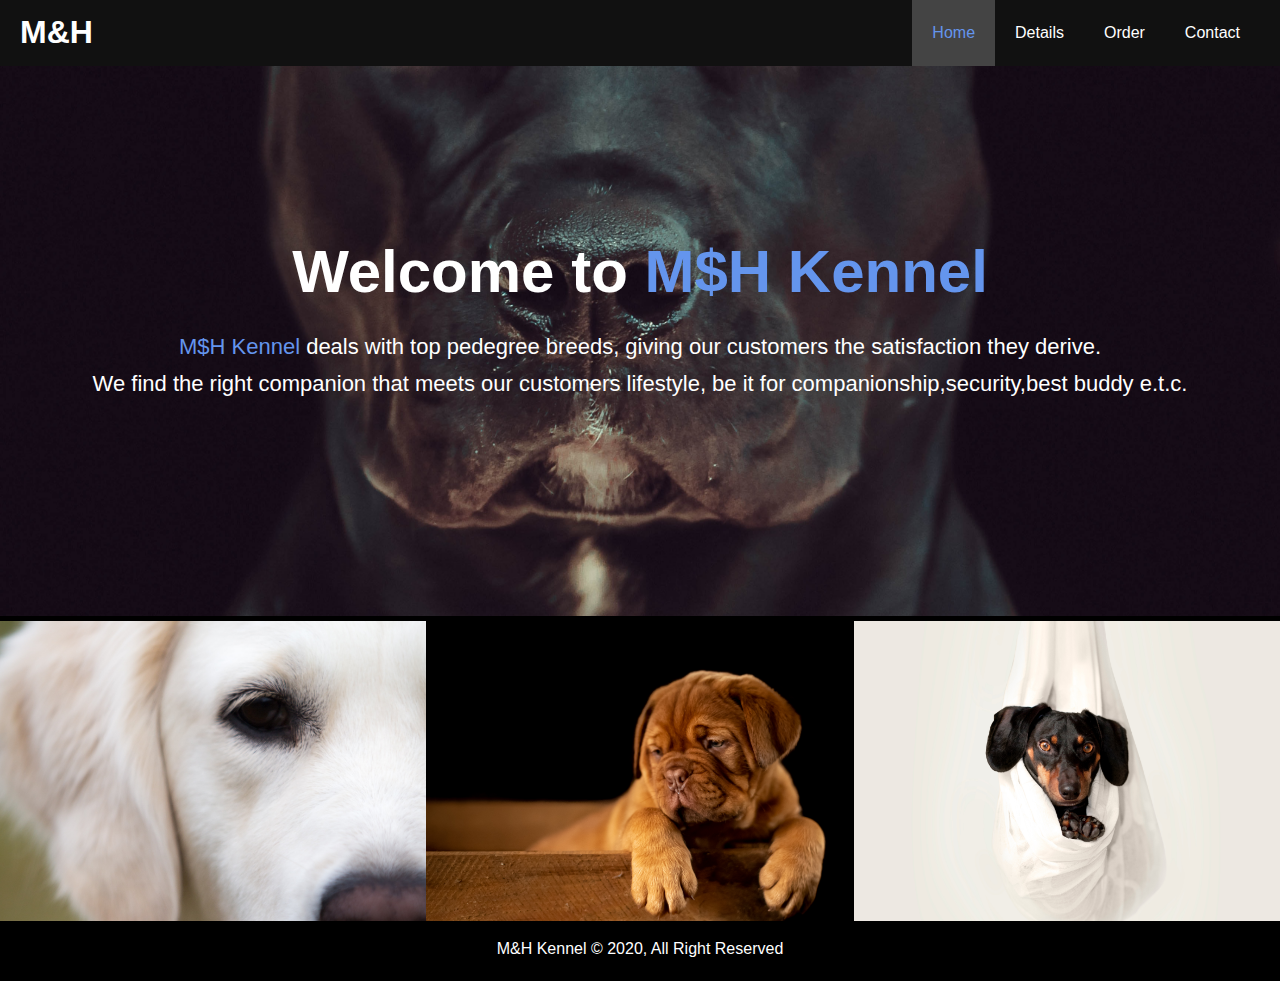
==== index.html @ 426f8097 "Initial commit" ====
<!DOCTYPE html>
<html lang="en">
<head>
    <meta charset="UTF-8">
    <meta name="viewport" content="width=device-width, initial-scale=1.0">
    <meta name="description" content="One of the top kennel in Nigeria">
    <meta name="keywords" content="kennel,top kennels,Nigeria kennel,dog home,dog,lagos kennels">
    <link rel="stylesheet" href="css/style.css">
    <title>M&H Kennel|welcome</title>
</head>
<body>
    <header>
        <nav id="navbar">
          <div class="container">
              <h1 class="logo"><a href="index.html" >M&H</a></h1>
              <ul>
                  <li><a class="current" href="index.html">Home</a></li>
                  <li><a href="details.html">Details</a></li>
                  <li><a href="order.html">Order</a></li>
                  <li><a href="contact.html">Contact</a></li>
              </ul>
          </div>
        </nav>
        <div id="showcase">
            <div class="container">
                <div class="showcase-content">
                    <h1>Welcome to <span class="text-color">M$H Kennel</span></h1>
                    <p><span class="text-color">M$H Kennel</span> deals with top pedegree breeds, giving our customers the satisfaction they derive.</p>
                    <p>We find the right companion that meets our customers lifestyle, be it for companionship,security,best buddy e.t.c.</p>
                </div>
            </div>
        </div>
    </header>
    <section id="home-pix" class="bg-dark"  class="container">
      <div class="pix-1"></div>
      <div class="pix-2"></div>
      <div class="pix-3"></div>
    </section>
    <footer id="main-footer">
        M&H Kennel &copy; 2020, All Right Reserved
    </footer>
</body>
</html>
---- css/style.css ----
* {
    margin: 0;
    padding: 0;
    box-sizing: border-box;
}
html,body {
    font-family: 'Segoe UI', Tahoma, Geneva, Verdana, sans-serif;
    line-height: 1.6em;
}
a {
    color: black;
    text-decoration: none;
}
h1, h2, h3 {
    padding-bottom: 20px;
}
#navbar {
    background:rgb(17, 17, 17);
    color: white;
    overflow: auto;
}
#navbar a {
    color:#fff;
}
#navbar h1 {
    float: left;
    padding-top: 20px;
}
#navbar ul {
    list-style: none;
    float: right;
}
#navbar ul li {
    float: left;
}
#navbar ul li a {
    display: block;
    padding: 20px;
    text-align: center;
}
#navbar ul li a:hover, 
#navbar ul li a.current {
    background: #444;
    color: cornflowerblue;
}
/* utility classes */
.container {
    margin: auto;
    max-width: 1400px;
    overflow: auto;
    padding: 0 20px;
}
.text-color {
    color: cornflowerblue;
}
.dog {
    float: left;
    width: 200px;
    min-height: 100%;
    display: block;
    margin-right: 25px;
    padding: 10px 0px;
    border-radius: 30%;
}
.info-right {
    width:auto;
    min-height: 100%;
    padding: 10px 0px;
    text-align: left;
    font-size: 20px;
}

/* Showcase */
#showcase {
    background: url('../img/jolanda-van-der-meer-1QEcBLF_gAw-unsplash.jpg') no-repeat center center/cover;
    height: 550px;
}
#showcase .showcase-content {
    color: #fff;
    text-align: center;
    padding-top: 170px;
}
#showcase h1 {
    font-size: 60px;
    line-height: 1.2em;
}
#showcase .showcase-content p {
    font-size: 22px;
    line-height: 1.7em;
}
/* Home pix */
#home-pix {
    height: 300px;
    background: black;
}
#home-pix .pix-1 {
    float: left;
    width: 33.3%;
    background: url('../img/robert-koorenny-rhH4DnfBwJo-unsplash.jpg') no-repeat center center/cover;
    min-height: 100%;
    margin-left: 5pxpx;
    margin-top: 5px;
}
#home-pix .pix-2 {
    float:left;
    width: 33.3%;
    background: url('../img/vincent-van-zalinge-v3k7Ub4lnGk-unsplash-1.jpg') no-repeat center center/cover;
    min-height: 100%;
    margin-top: 5px;
}
#home-pix .pix-3 {
    float: right;
    width: 33.3%;
    background: url('../img/erda-estremera-D1wiHCovGJ0-unsplash.jpg') no-repeat center center/cover;
    min-height: 100%;
    margin-right: 5pxpx;
    margin-top: 5px;
}
#main-footer {
    text-align: center;
    background: black;
    padding: 20px;
    color: #fff;
}
#about-info {
    background: black;
    color: #fff;
}
.info-one {
    text-align: left;
    margin-top: 20px;
    margin-bottom: 20px;
}
.info-one p {
    font-size: 20px;
}

#bdy {
    background: black;
    color: #fff;
}
#order-info {
    background: url("../img/background11.jpg") no-repeat center center/cover;
    height: 700px;
}
.order-one {
    text-align: center;
    font-size: 25px;
    margin-top: 10px;
}
.form-text {
    margin-top: 5px;
    margin-bottom: 5px;
    padding: 5px 10px;
    line-height: 1.8em;
}
.form-group label{
    display: block;
    font-size: 25px;
}
.form-group input {
    width: 25%;
    padding: 10px;
    border: #ddd 1px solid;
    border-radius:5px;
}
.form-group select{
    height:25px;
    width: 25%;
}
.form-text button {
    background: cornflowerblue;
    width: 15%;
    padding: 10px;
    margin-top: 10px;
    color: white;
    cursor: pointer;
}
.form-text button:hover {
    background: rgb(56, 104, 192);
    font-size: 15px;
}
#cback {
    background: cornflowerblue url('../img/boerboel.jpg') no-repeat top center/cover;
    height: 85vh;
    color: white;
}
.chead {
    text-align: center;
    padding: 20px 20px;
    font-size: 1.5em;
}
.left {
    background: #f4f4f4;
    color: black;
    float: left;
    width: 40%;
    height: 100%;
    margin-top: 100px;
    text-align: center;
    padding: 10px;
    font-size: 1.5em;
    box-sizing: border-box;
}
.right {
    background: #f4f4f4;
    color: black;
    float: right;
    width: 40%;
    text-align: center;
    padding: 10px;
    margin-top: 100px;
    font-size: 1.5em;
    height: 100%;
    box-sizing: border-box;
}
#head {
    font-size: 2.5em;
}
.mint {
    color: rgb(250, 8, 0);
    text-align: center;
}
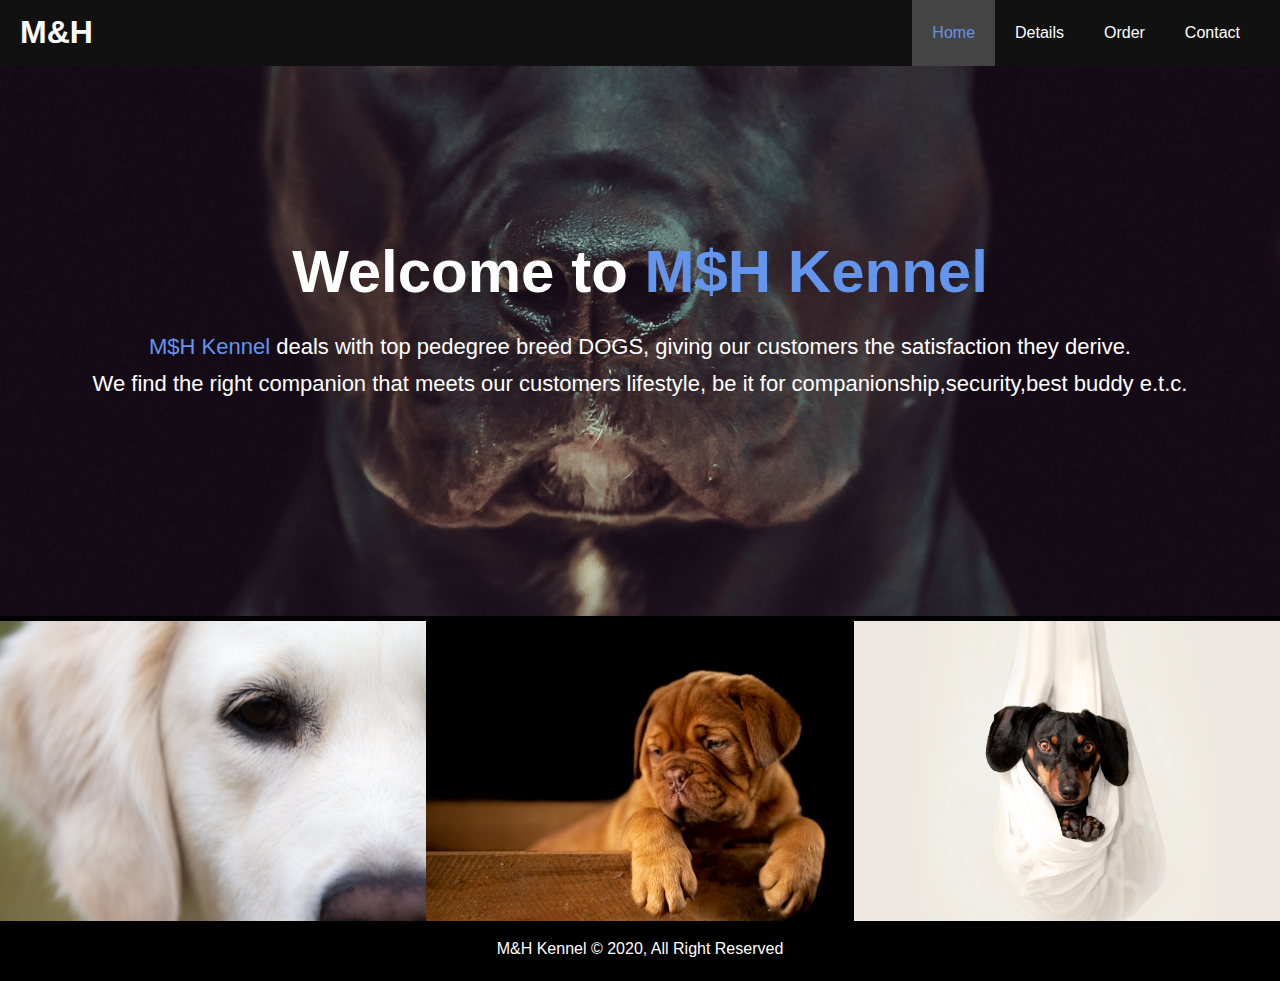
==== commit a7ced212: "updated form" ====
--- a/index.html
+++ b/index.html
@@ -25,7 +25,7 @@
             <div class="container">
                 <div class="showcase-content">
                     <h1>Welcome to <span class="text-color">M$H Kennel</span></h1>
-                    <p><span class="text-color">M$H Kennel</span> deals with top pedegree breeds, giving our customers the satisfaction they derive.</p>
+                    <p><span class="text-color">M$H Kennel</span> deals with top pedegree breed DOGS, giving our customers the satisfaction they derive.</p>
                     <p>We find the right companion that meets our customers lifestyle, be it for companionship,security,best buddy e.t.c.</p>
                 </div>
             </div>
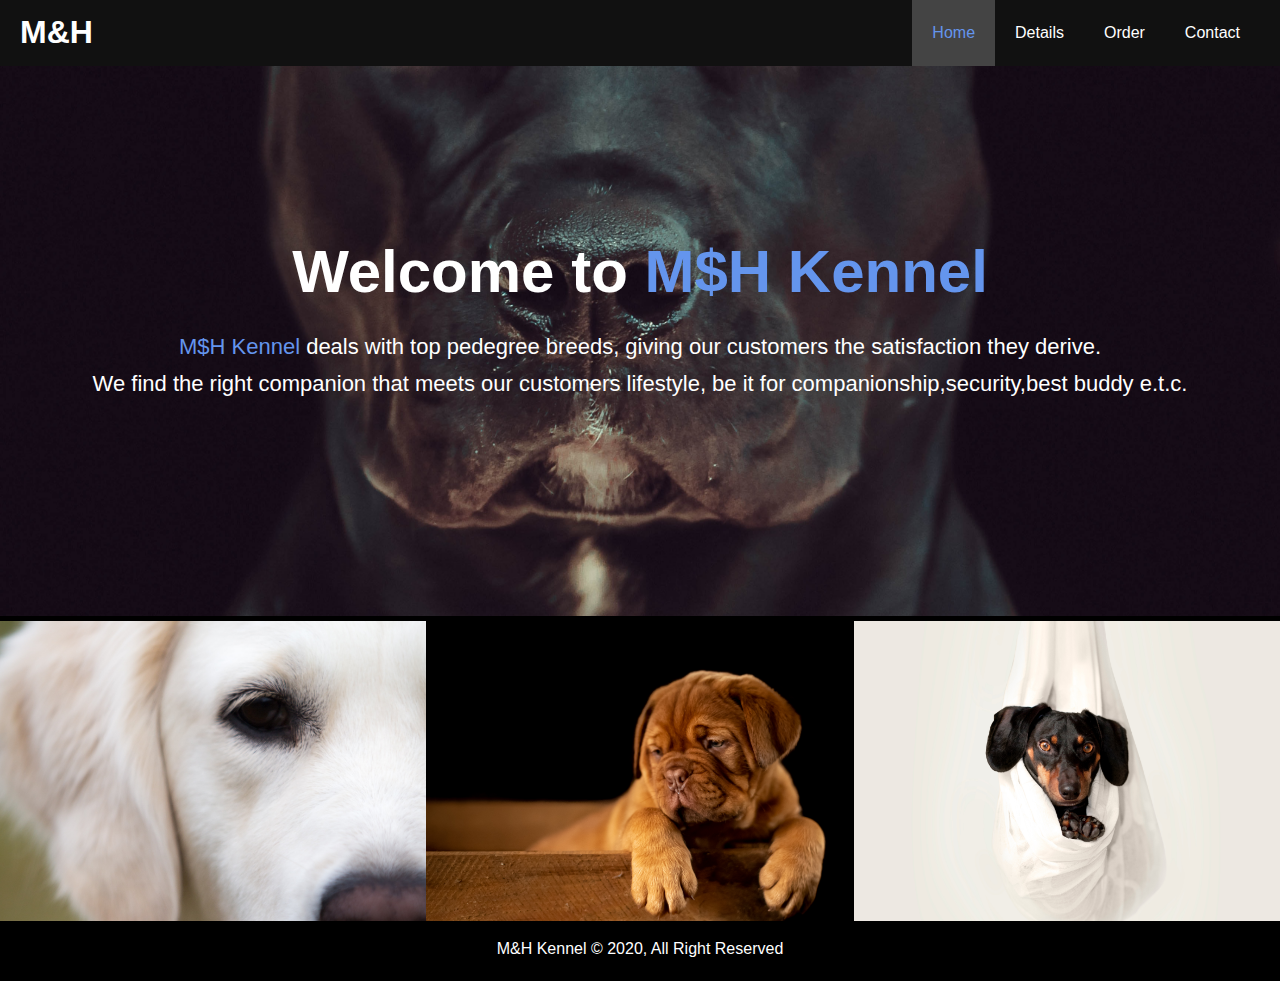
==== commit b796a263: "backdate" ====
--- a/index.html
+++ b/index.html
@@ -25,7 +25,7 @@
             <div class="container">
                 <div class="showcase-content">
                     <h1>Welcome to <span class="text-color">M$H Kennel</span></h1>
-                    <p><span class="text-color">M$H Kennel</span> deals with top pedegree breed DOGS, giving our customers the satisfaction they derive.</p>
+                    <p><span class="text-color">M$H Kennel</span> deals with top pedegree breeds, giving our customers the satisfaction they derive.</p>
                     <p>We find the right companion that meets our customers lifestyle, be it for companionship,security,best buddy e.t.c.</p>
                 </div>
             </div>
